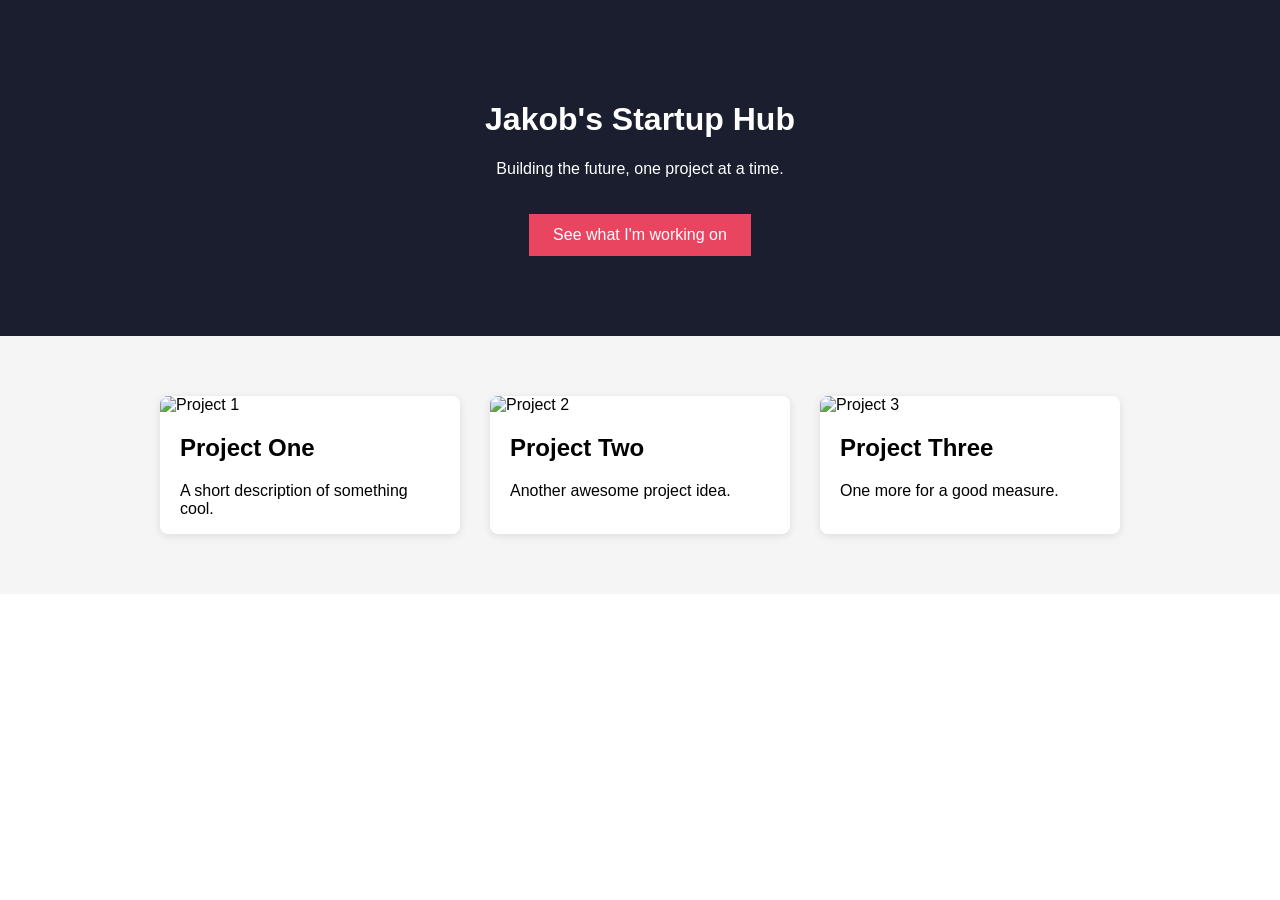
==== index.html @ f4b27f65 "my first commit" ====
<!DOCTYPE html>
<html lang="en">
<head>
 <meta charset="UTF-8">
 <title>Jakob's Startup Hub</title>
 <link rel="stylesheet" href="style.css">
</head>
<body>
    <div class="hero">
        <h1 id="myHeading">Jakob's Startup Hub</h1>
        <p>Building the future, one project at a time.</p>
        <a href="#features">See what I'm working on</a>
    </div>

    <div id="features" class="features">
        <div class="card">
            <img src="https://picsum.photos/300/200?random=1" alt="Project 1">
            <h2>Project One</h2>
            <p>A short description of something cool.</p>
        </div>

        <div class="card">
            <img src="https://picsum.photos/300/200?random=2" alt="Project 2">
            <h2>Project Two</h2>
            <p>Another awesome project idea.</p>
        </div>

        <div class="card">
            <img src="https://picsum.photos/300/200?random=3" alt="Project 3">
            <h2>Project Three</h2>
            <p>One more for a good measure.</p>
        </div>

    </div>
    <script src="script.js"></script>

</body>
</html>
---- style.css ----
body {
    margin: 0;
    font-family: Arial, sans-serif;
}
.hero {
    background-color: #1a1e2e;
    color: white;
    padding: 80px 40px;
    text-align: center;
}
.hero a {
    display:inline-block;
    background-color:#e94560;
    color: white;
    padding: 12px 24px;
    text-decoration: none;
    margin-top: 20px;
}
.features {
    display: flex;
    justify-content: center;
    gap: 30px;
    padding: 60px 40px;
    flex-wrap: warp;
    background-color: #f5f5f5;
}
.card {
    background-color: white;
    padding: 0;
    width: 300px;
    box-shadow: 0 2px 8px rgba(0, 0, 0, 0.1);
    border-radius: 8px;
    overflow: hidden;
}
.card img {
    width:100%;
}
.card h2, .card p {
    padding: 0 20px;
}
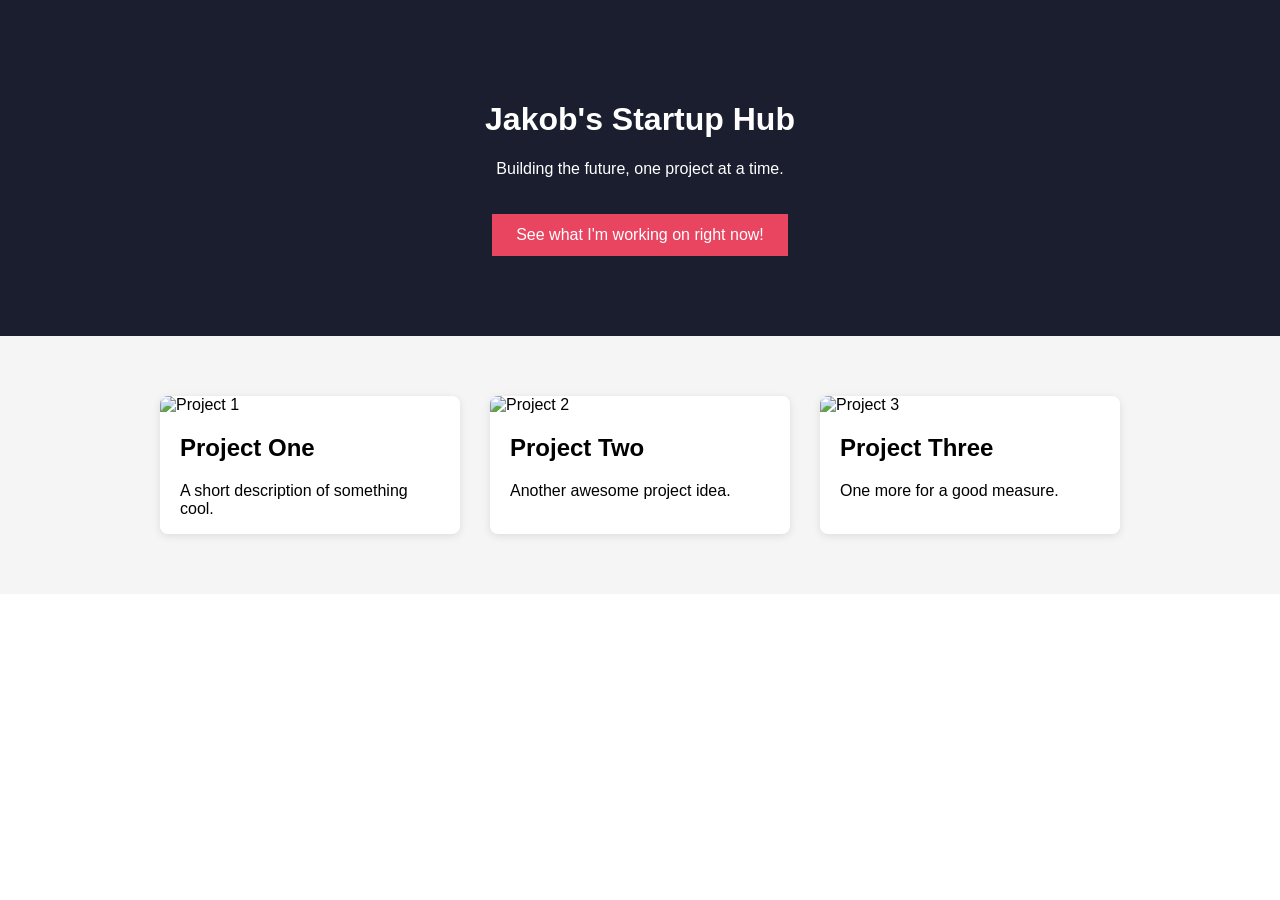
==== commit 4160eacd: "My second Commit" ====
--- a/index.html
+++ b/index.html
@@ -9,7 +9,7 @@
     <div class="hero">
         <h1 id="myHeading">Jakob's Startup Hub</h1>
         <p>Building the future, one project at a time.</p>
-        <a href="#features">See what I'm working on</a>
+        <a href="#features">See what I'm working on right now!</a>
     </div>
 
     <div id="features" class="features">
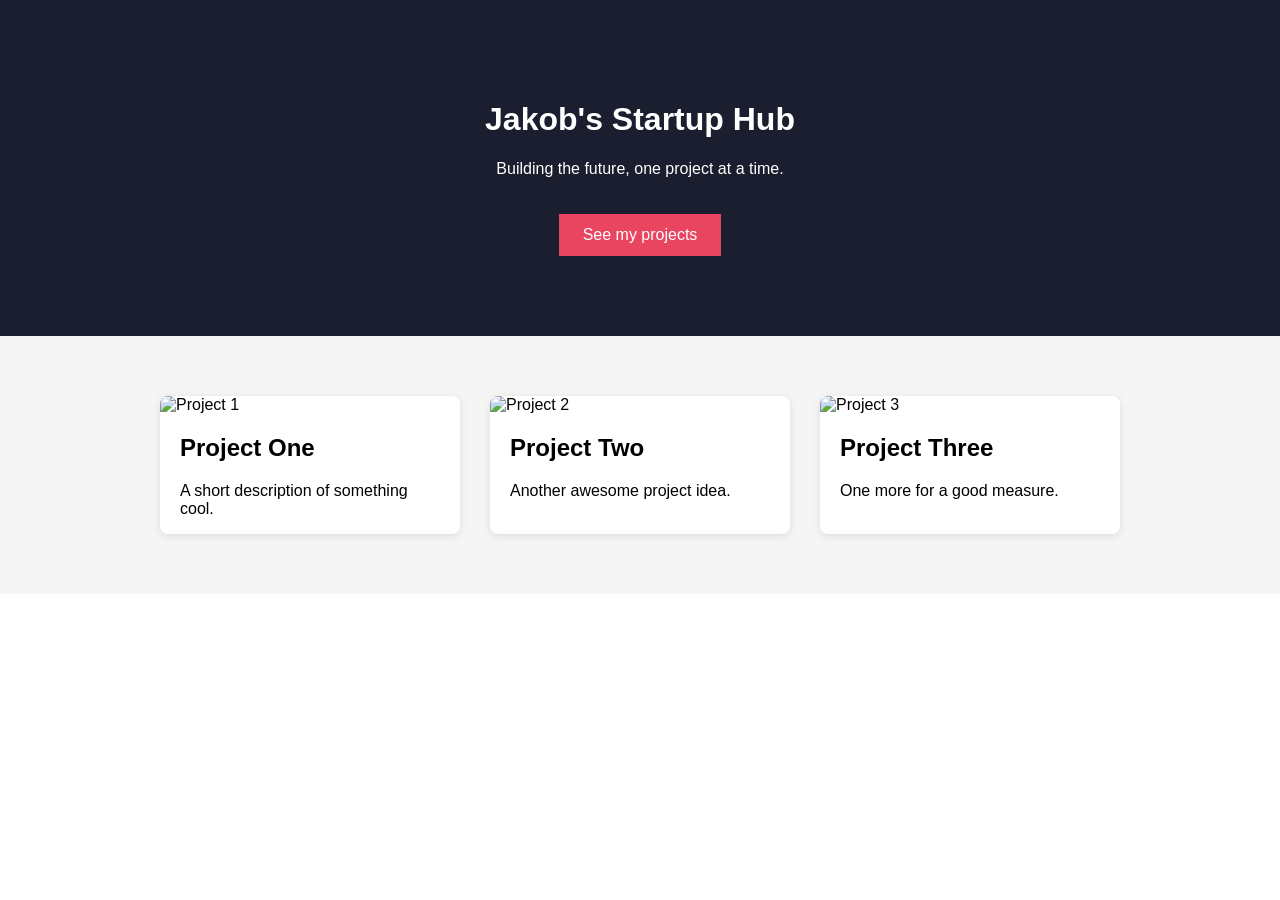
==== commit ebe0d098: "My third Commit" ====
--- a/index.html
+++ b/index.html
@@ -9,7 +9,7 @@
     <div class="hero">
         <h1 id="myHeading">Jakob's Startup Hub</h1>
         <p>Building the future, one project at a time.</p>
-        <a href="#features">See what I'm working on right now!</a>
+        <a href="#features">See my projects</a>
     </div>
 
     <div id="features" class="features">
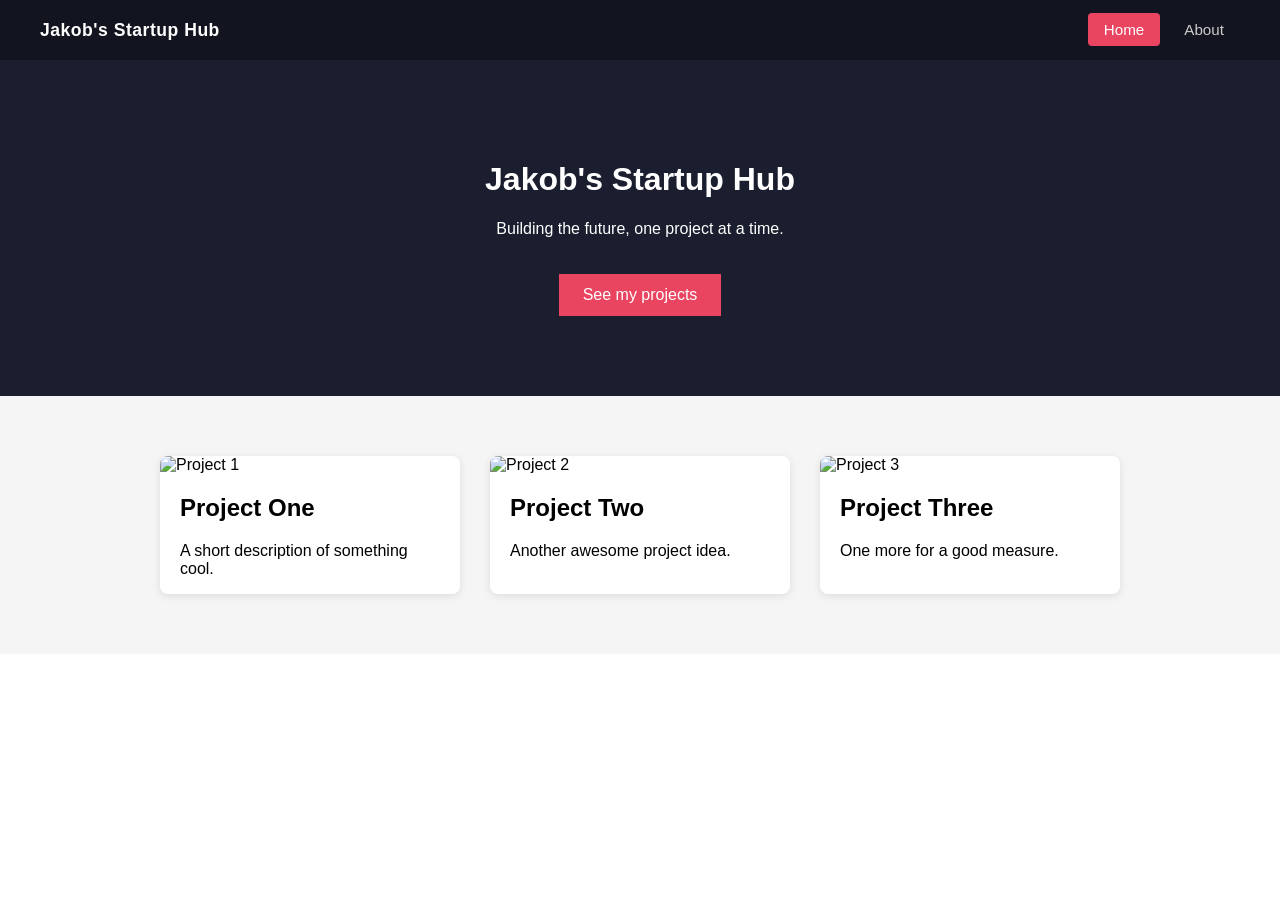
==== commit 5e25c9dc: "add about page and nav bar via Claude Code Co-Authored-By: Claude Sonnet 4.6 <noreply@anthropic.com>" ====
--- a/index.html
+++ b/index.html
@@ -6,6 +6,13 @@
  <link rel="stylesheet" href="style.css">
 </head>
 <body>
+    <nav class="navbar">
+        <span class="nav-brand">Jakob's Startup Hub</span>
+        <ul>
+            <li><a href="index.html" class="active">Home</a></li>
+            <li><a href="about.html">About</a></li>
+        </ul>
+    </nav>
     <div class="hero">
         <h1 id="myHeading">Jakob's Startup Hub</h1>
         <p>Building the future, one project at a time.</p>
--- a/style.css
+++ b/style.css
@@ -1,6 +1,43 @@
 body {
     margin: 0;
     font-family: Arial, sans-serif;
+}
+.navbar {
+    display: flex;
+    align-items: center;
+    justify-content: space-between;
+    background-color: #12151f;
+    padding: 0 40px;
+    height: 60px;
+}
+.nav-brand {
+    color: white;
+    font-size: 1.1rem;
+    font-weight: bold;
+    letter-spacing: 0.5px;
+}
+.navbar ul {
+    list-style: none;
+    margin: 0;
+    padding: 0;
+    display: flex;
+    gap: 8px;
+}
+.navbar ul li a {
+    color: #ccc;
+    text-decoration: none;
+    padding: 8px 16px;
+    border-radius: 4px;
+    font-size: 0.95rem;
+    transition: background-color 0.2s, color 0.2s;
+}
+.navbar ul li a:hover {
+    background-color: #1a1e2e;
+    color: white;
+}
+.navbar ul li a.active {
+    background-color: #e94560;
+    color: white;
 }
 .hero {
     background-color: #1a1e2e;
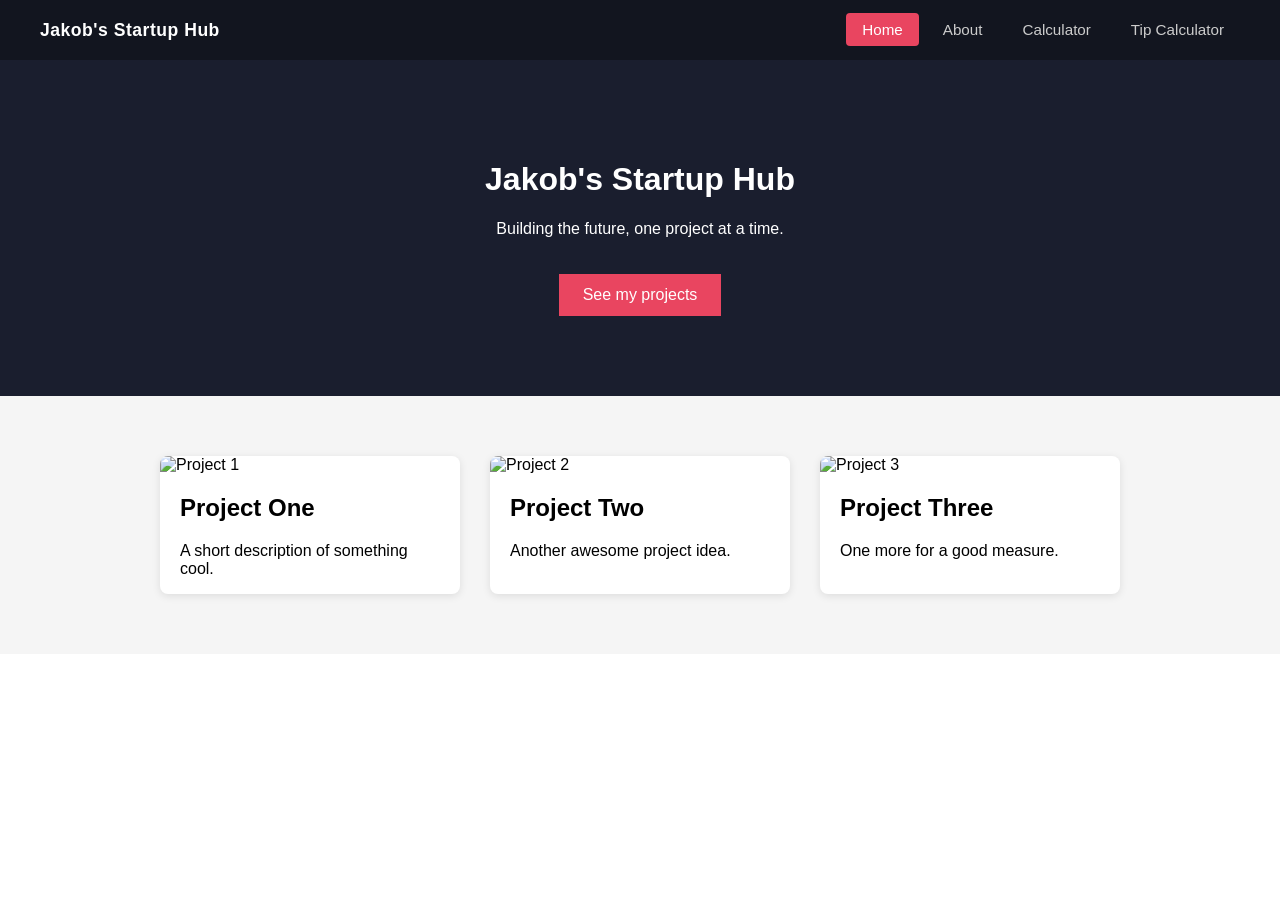
==== commit accdaf92: "add calculator and tip calculator Co-Authored-By: Claude Sonnet 4.6 <noreply@anthropic.com>" ====
--- a/index.html
+++ b/index.html
@@ -7,10 +7,12 @@
 </head>
 <body>
     <nav class="navbar">
-        <span class="nav-brand">Jakob's Startup Hub</span>
+        <a href="index.html" class="nav-brand">Jakob's Startup Hub</a>
         <ul>
             <li><a href="index.html" class="active">Home</a></li>
             <li><a href="about.html">About</a></li>
+            <li><a href="calculator.html">Calculator</a></li>
+            <li><a href="tip-calculator.html">Tip Calculator</a></li>
         </ul>
     </nav>
     <div class="hero">
--- a/style.css
+++ b/style.css
@@ -15,6 +15,11 @@
     font-size: 1.1rem;
     font-weight: bold;
     letter-spacing: 0.5px;
+    text-decoration: none;
+    cursor: pointer;
+}
+.nav-brand:hover {
+    color: #e94560;
 }
 .navbar ul {
     list-style: none;
@@ -69,9 +74,201 @@
     border-radius: 8px;
     overflow: hidden;
 }
+.card {
+    cursor: pointer;
+    transition: transform 0.2s, box-shadow 0.2s;
+}
+.card:hover {
+    transform: translateY(-6px);
+    box-shadow: 0 8px 24px rgba(0,0,0,0.15);
+}
 .card img {
     width:100%;
 }
 .card h2, .card p {
     padding: 0 20px;
+}
+
+/* Calculator */
+.calc-page {
+    min-height: calc(100vh - 60px);
+    background-color: #f5f5f5;
+    display: flex;
+    align-items: center;
+    justify-content: center;
+}
+.calc {
+    background-color: #1a1e2e;
+    border-radius: 16px;
+    overflow: hidden;
+    box-shadow: 0 8px 32px rgba(0,0,0,0.3);
+    width: 320px;
+}
+.calc-display {
+    padding: 24px 20px 16px;
+    text-align: right;
+    min-height: 90px;
+    display: flex;
+    flex-direction: column;
+    justify-content: flex-end;
+}
+.calc-expression {
+    color: #888;
+    font-size: 0.9rem;
+    min-height: 1.2em;
+    margin-bottom: 4px;
+}
+.calc-result {
+    color: white;
+    font-size: 2.4rem;
+    font-weight: 300;
+    overflow: hidden;
+    text-overflow: ellipsis;
+    white-space: nowrap;
+}
+.calc-buttons {
+    display: grid;
+    grid-template-columns: repeat(4, 1fr);
+    gap: 1px;
+    background-color: #12151f;
+}
+.btn {
+    background-color: #2a2f42;
+    color: white;
+    border: none;
+    padding: 20px;
+    font-size: 1.1rem;
+    cursor: pointer;
+    transition: background-color 0.15s;
+}
+.btn:hover {
+    background-color: #353a52;
+}
+.btn:active {
+    background-color: #454b68;
+}
+.btn-wide {
+    grid-column: span 2;
+}
+.btn-secondary {
+    background-color: #3a3f55;
+    color: #ccc;
+}
+.btn-secondary:hover {
+    background-color: #474d66;
+}
+.btn-operator {
+    background-color: #c73d56;
+    color: white;
+}
+.btn-operator:hover {
+    background-color: #e94560;
+}
+.btn-accent {
+    background-color: #e94560;
+    color: white;
+}
+.btn-accent:hover {
+    background-color: #ff5577;
+}
+
+/* Tip Calculator */
+.tip-page {
+    min-height: calc(100vh - 60px);
+    background-color: #f5f5f5;
+    display: flex;
+    align-items: center;
+    justify-content: center;
+    padding: 40px 20px;
+    box-sizing: border-box;
+}
+.tip-card {
+    background-color: white;
+    border-radius: 12px;
+    box-shadow: 0 2px 8px rgba(0,0,0,0.1);
+    padding: 40px;
+    width: 100%;
+    max-width: 420px;
+}
+.tip-card h1 {
+    margin: 0 0 28px;
+    font-size: 1.5rem;
+    color: #1a1e2e;
+}
+.tip-card label {
+    display: block;
+    font-size: 0.85rem;
+    font-weight: bold;
+    color: #555;
+    margin-bottom: 8px;
+    text-transform: uppercase;
+    letter-spacing: 0.5px;
+}
+.tip-card input {
+    width: 100%;
+    padding: 12px 14px;
+    font-size: 1rem;
+    border: 1px solid #ddd;
+    border-radius: 6px;
+    box-sizing: border-box;
+    margin-bottom: 24px;
+    outline: none;
+    color: #1a1e2e;
+}
+.tip-card input:focus {
+    border-color: #e94560;
+}
+.tip-buttons {
+    display: flex;
+    gap: 12px;
+    margin-bottom: 24px;
+}
+.tip-btn {
+    flex: 1;
+    padding: 12px;
+    font-size: 1rem;
+    border: 2px solid #ddd;
+    border-radius: 6px;
+    background-color: white;
+    color: #555;
+    cursor: pointer;
+}
+.tip-btn:hover {
+    border-color: #e94560;
+    color: #e94560;
+}
+.tip-btn.active {
+    background-color: #e94560;
+    border-color: #e94560;
+    color: white;
+}
+.tip-results {
+    background-color: #1a1e2e;
+    border-radius: 10px;
+    padding: 24px;
+    margin-top: 8px;
+}
+.tip-result-row {
+    display: flex;
+    justify-content: space-between;
+    align-items: center;
+    color: #aaa;
+    font-size: 0.95rem;
+    padding: 8px 0;
+    border-bottom: 1px solid #2a2f42;
+}
+.tip-result-row:last-child {
+    border-bottom: none;
+}
+.tip-result-row span:last-child {
+    color: white;
+    font-size: 1.1rem;
+    font-weight: bold;
+}
+.tip-result-highlight span:first-child {
+    color: white;
+}
+.tip-result-highlight span:last-child {
+    color: #e94560;
+    font-size: 1.3rem;
 }
